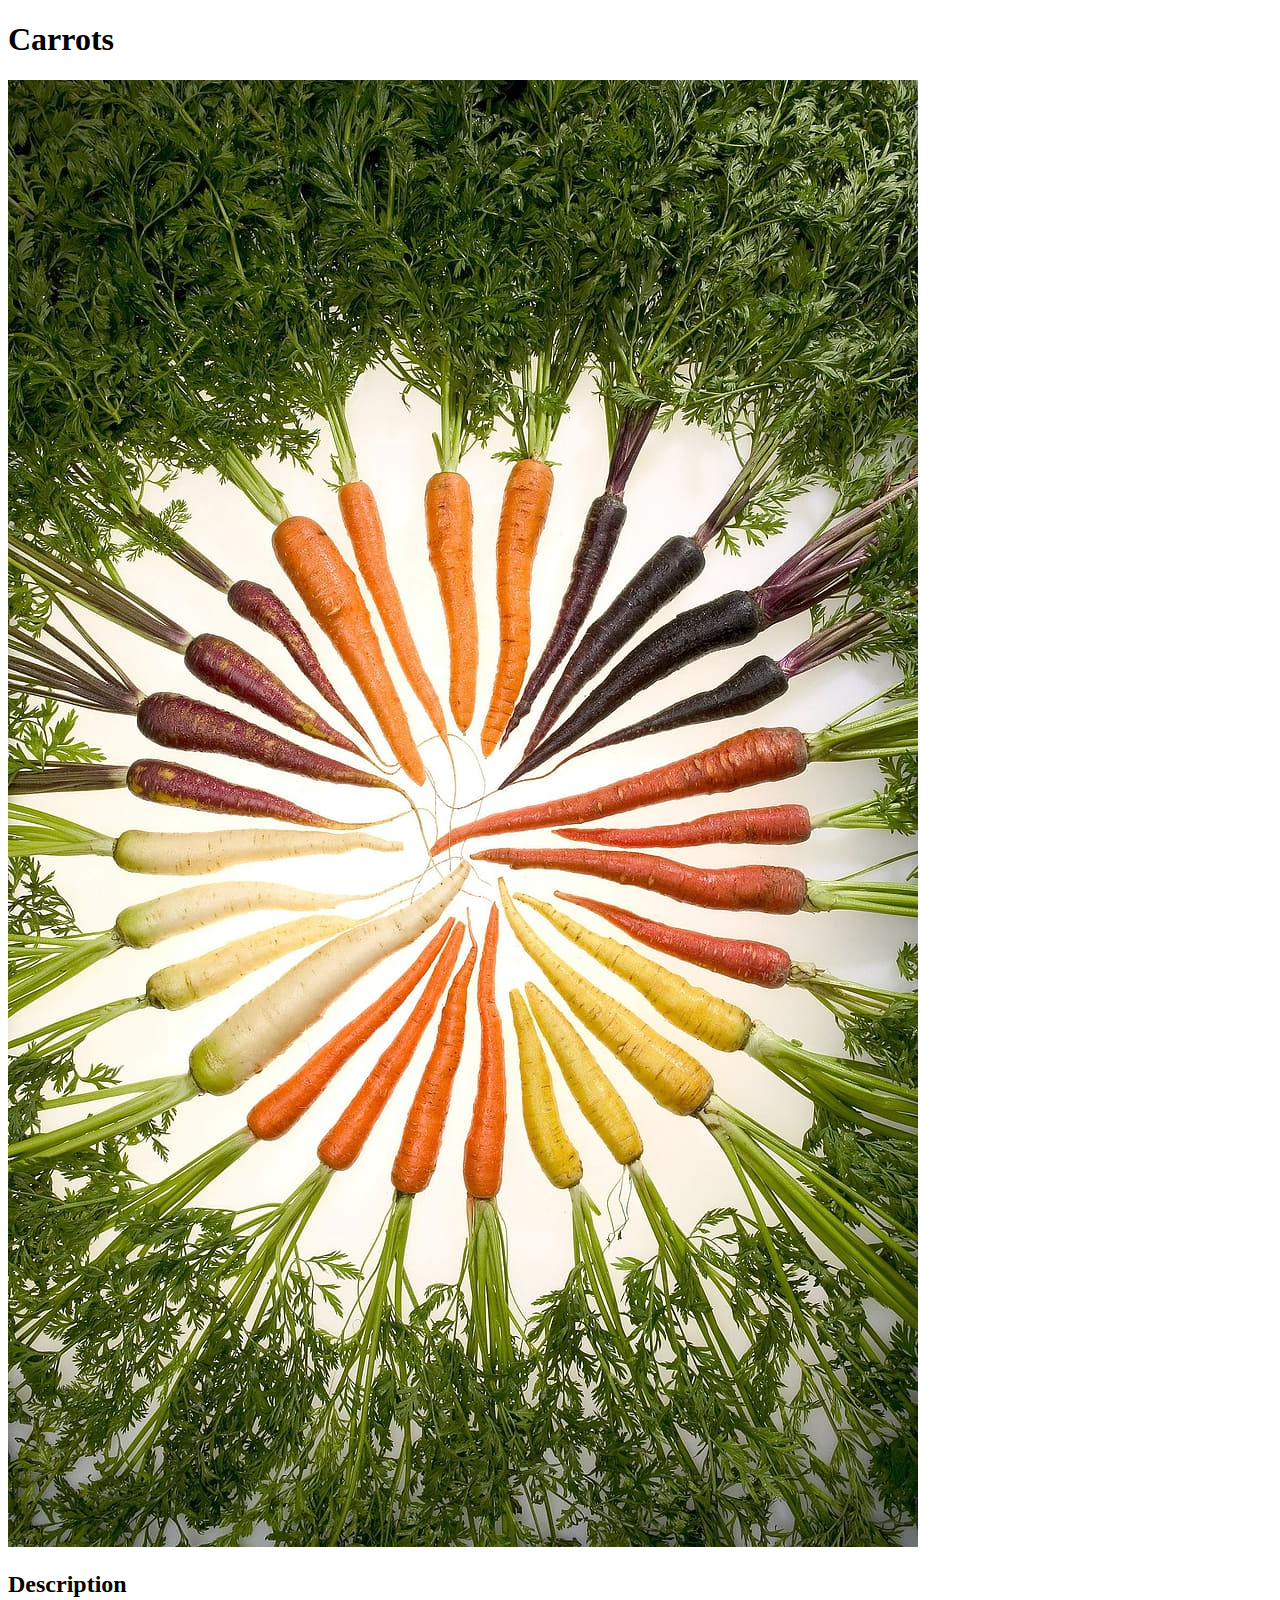
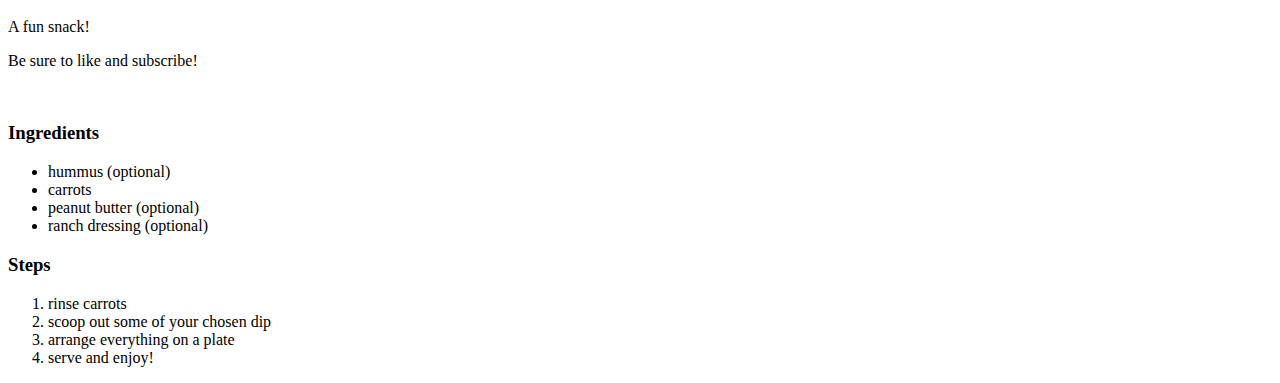
==== recipes/carrots.html @ 103bdff4 "added page content" ====
<!DOCTYPE html>
<html lang="en">
<head>
    <meta charset="UTF-8">
    <meta http-equiv="X-UA-Compatible" content="IE=edge">
    <meta name="viewport" content="width=device-width, initial-scale=1.0">
    <title>Carrots</title>
</head>
<body>
    <h1>Carrots</h1>
    <img src="../images/carrots.jpg" alt="[displayed here: carrots]">
    <h2>Description</h2>
    <p>A fun snack!</p>
    <p>Be sure to like and subscribe!</p>
    <br>
    <h3>Ingredients</h3>
    <ul>
        <li>hummus (optional)</li>
        <li>carrots</li>
        <li>peanut butter (optional)</li>
        <li>ranch dressing (optional)</li>
    </ul>
    <h3>Steps</h3>
    <ol>
        <li>rinse carrots</li>
        <li>scoop out some of your chosen dip</li>
        <li>arrange everything on a plate</li>
        <li>serve and enjoy!</li>
    </ol>
</body>
</html>
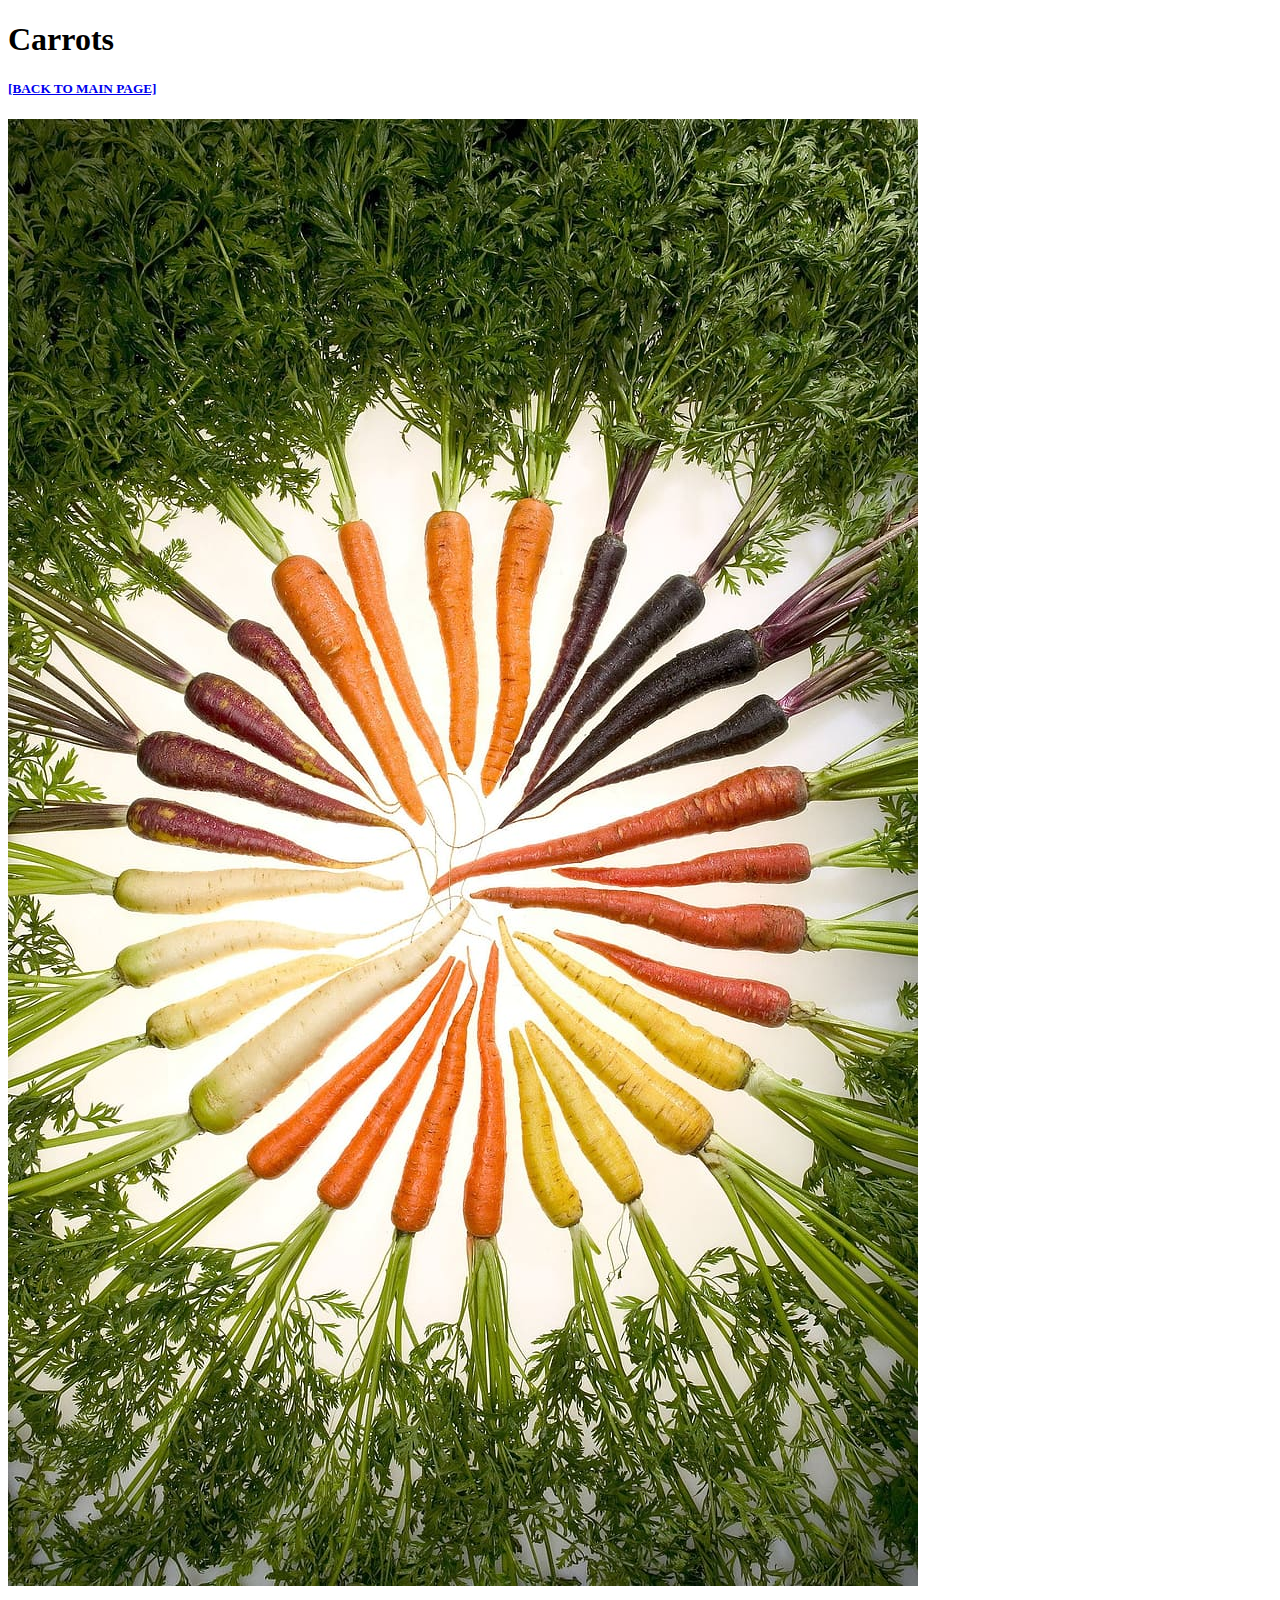
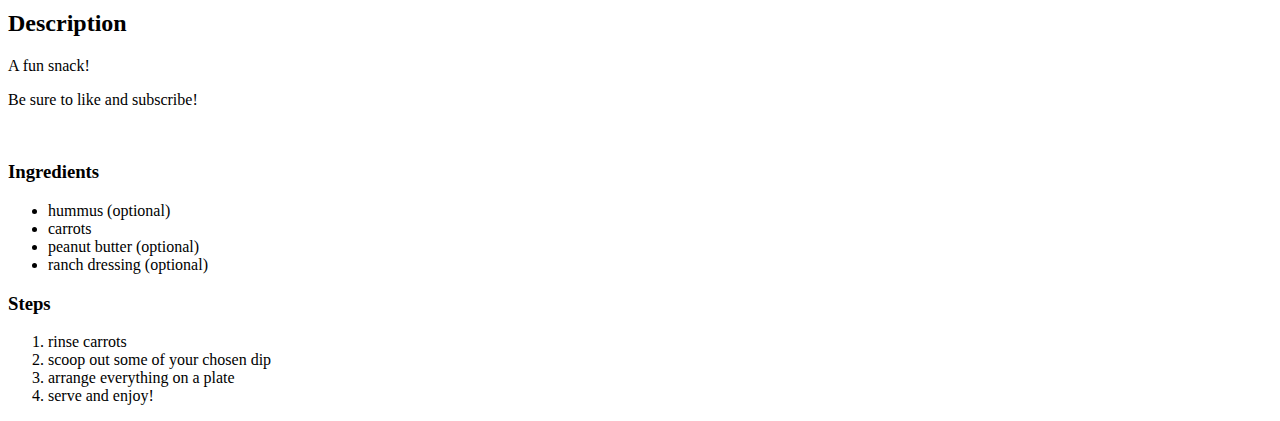
==== commit 7742526a: "added home-page link" ====
--- a/recipes/carrots.html
+++ b/recipes/carrots.html
@@ -8,6 +8,7 @@
 </head>
 <body>
     <h1>Carrots</h1>
+    <h5><a href="../index.html">[BACK TO MAIN PAGE]</a></h5>    
     <img src="../images/carrots.jpg" alt="[displayed here: carrots]">
     <h2>Description</h2>
     <p>A fun snack!</p>
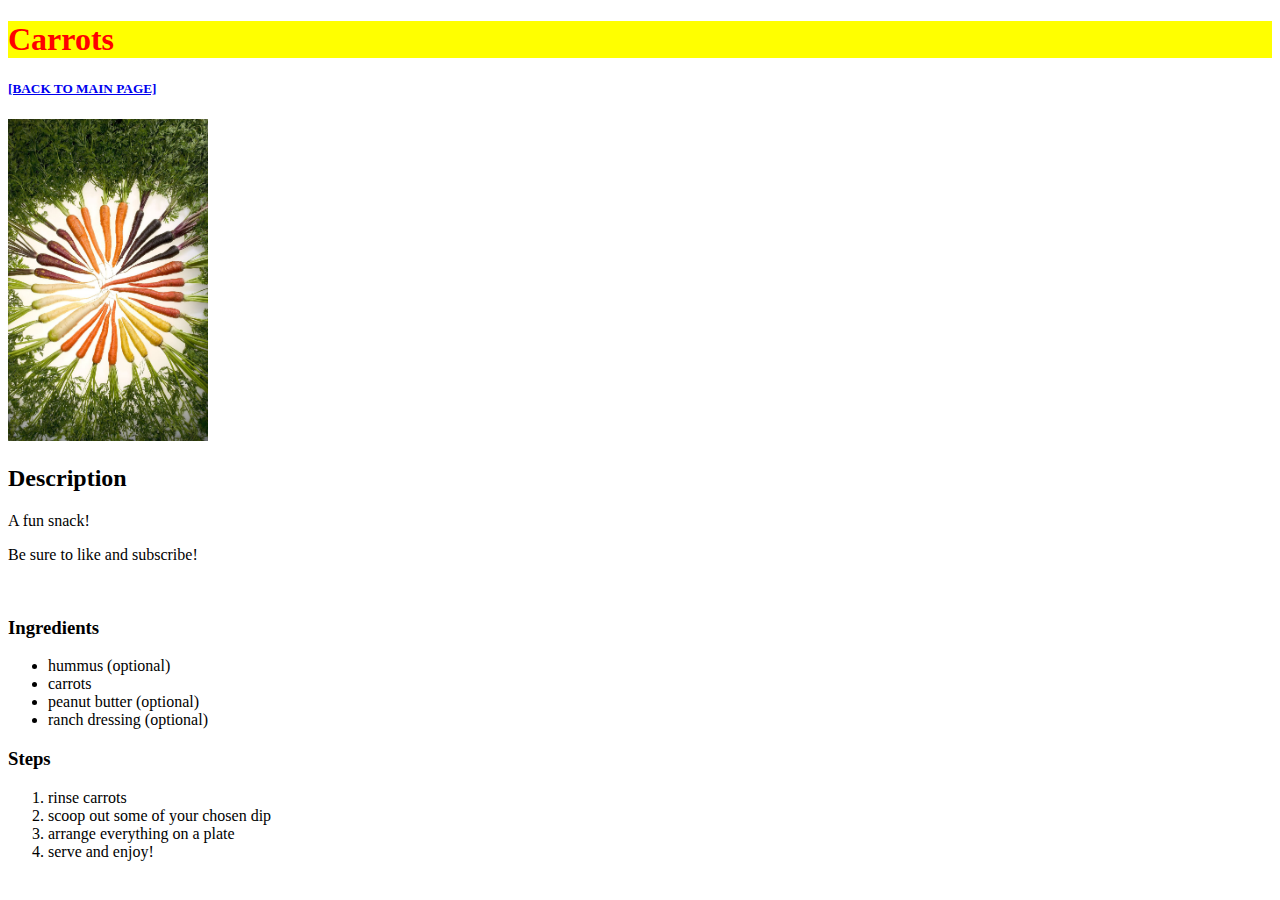
==== commit 48c722ee: "toyed with new external stylesheet" ====
--- a/recipes/carrots.html
+++ b/recipes/carrots.html
@@ -5,6 +5,8 @@
     <meta http-equiv="X-UA-Compatible" content="IE=edge">
     <meta name="viewport" content="width=device-width, initial-scale=1.0">
     <title>Carrots</title>
+    <link rel="stylesheet" href="../style.css">
+
 </head>
 <body>
     <h1>Carrots</h1>
--- a/style.css
+++ b/style.css
@@ -0,0 +1,10 @@
+h1 {
+    color: red;
+    background-color: yellow;
+}
+
+img {
+    width: 200px;
+    height: auto;
+
+}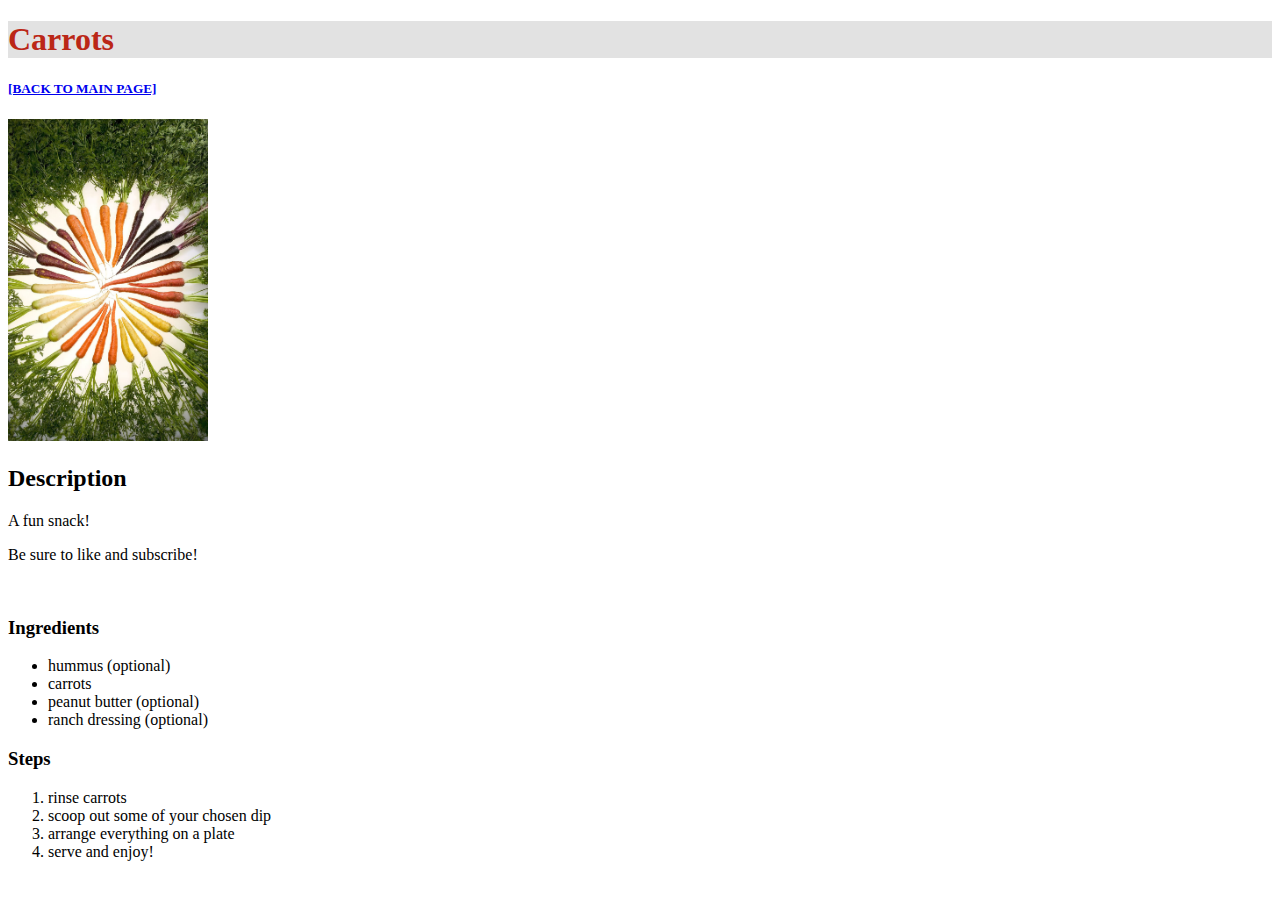
==== commit 26b0dddc: "added class to recipe pages, stylesheet" ====
--- a/recipes/carrots.html
+++ b/recipes/carrots.html
@@ -9,7 +9,7 @@
 
 </head>
 <body>
-    <h1>Carrots</h1>
+    <h1 class="recipe-page">Carrots</h1>
     <h5><a href="../index.html">[BACK TO MAIN PAGE]</a></h5>    
     <img src="../images/carrots.jpg" alt="[displayed here: carrots]">
     <h2>Description</h2>
--- a/style.css
+++ b/style.css
@@ -1,5 +1,5 @@
 h1 {
-    color: red;
+    color: black;
     background-color: yellow;
 }
 
@@ -7,4 +7,9 @@
     width: 200px;
     height: auto;
 
+}
+
+.recipe-page {
+    color: rgb(187, 39, 23);
+    background-color: rgb(226, 226, 226);
 }